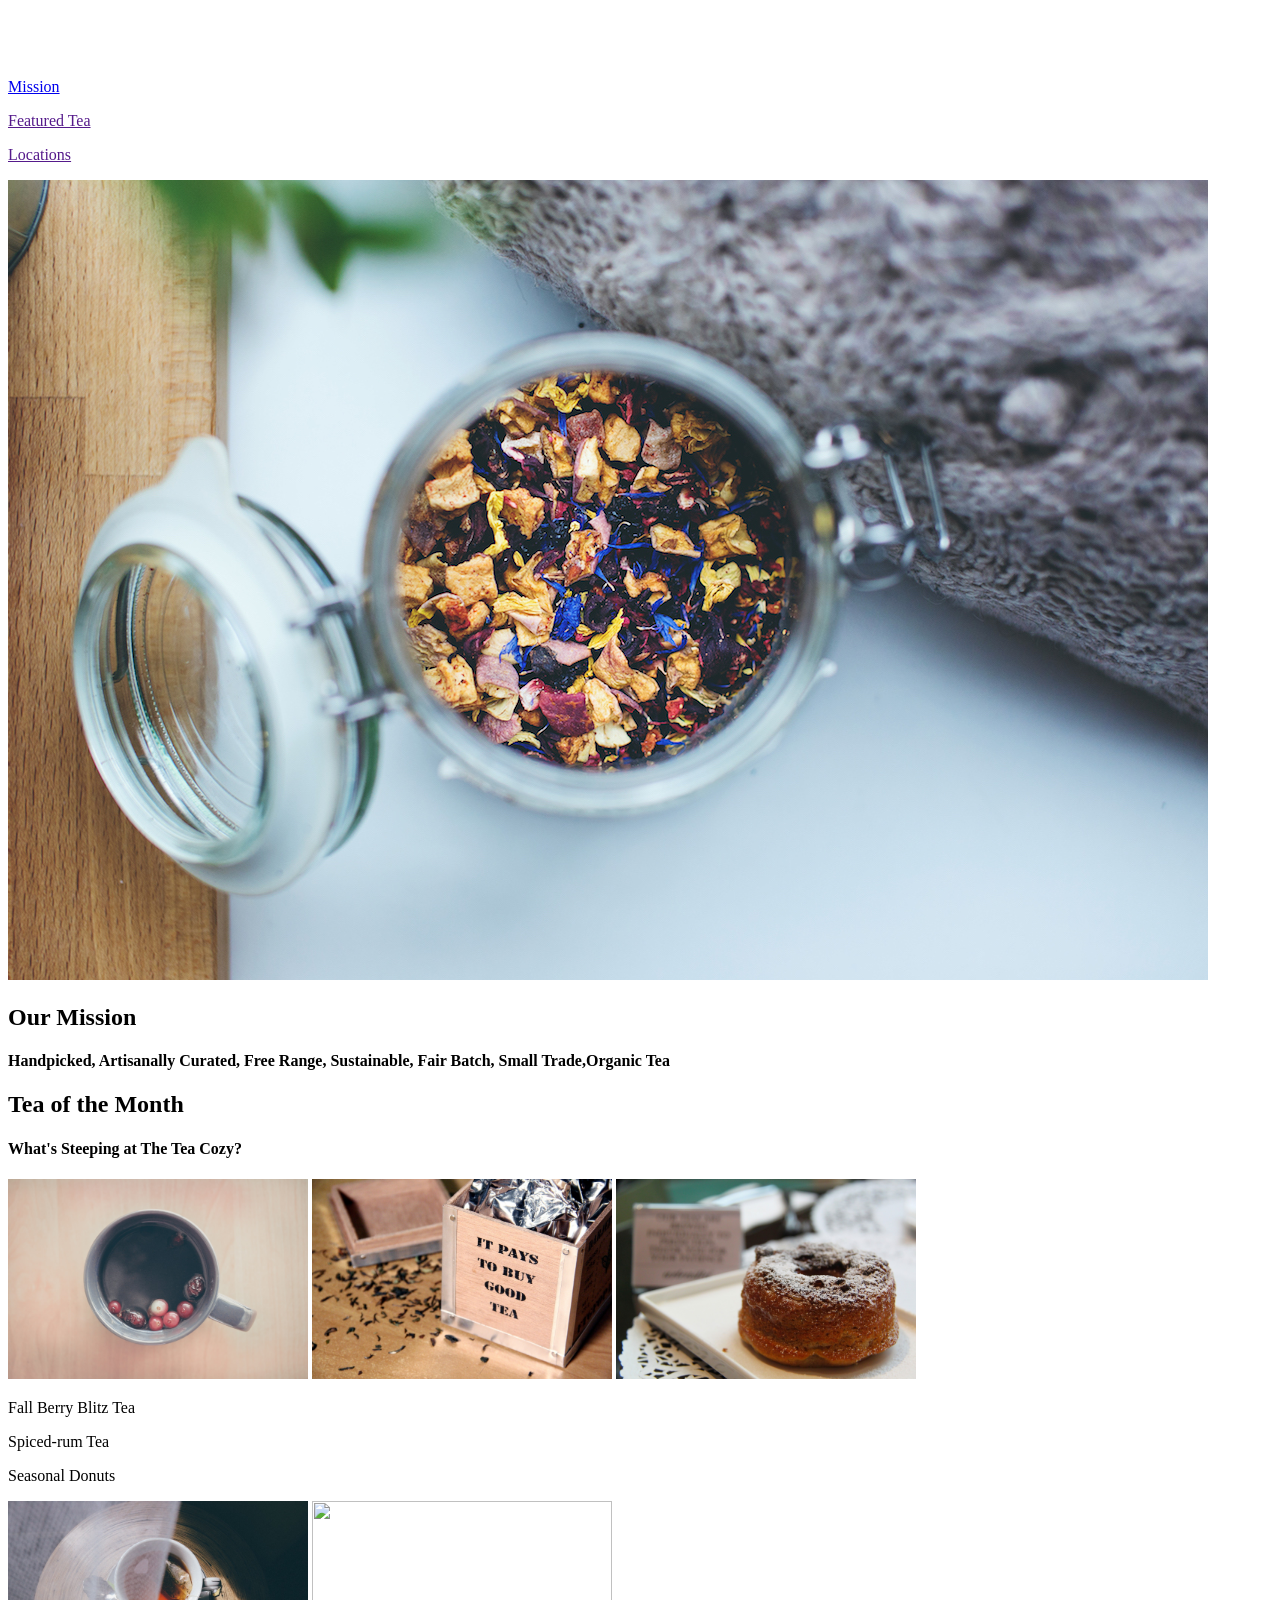
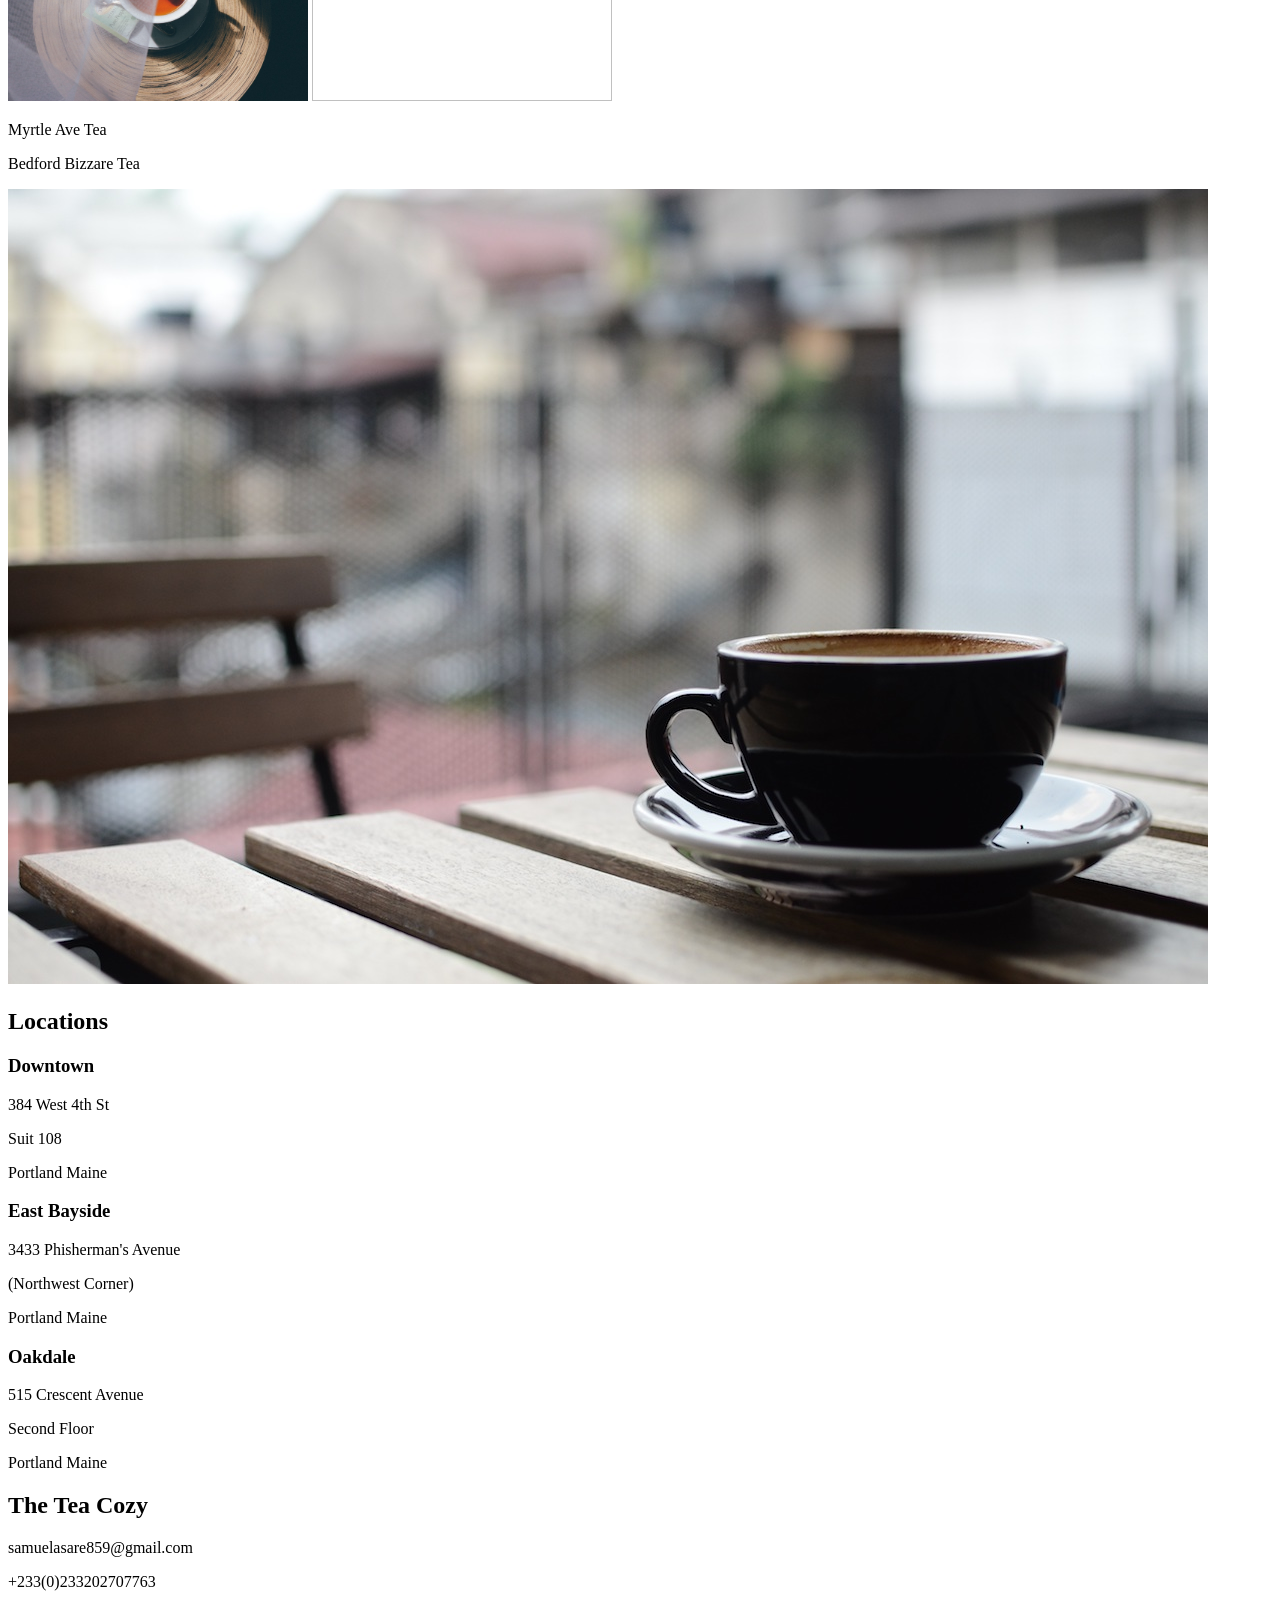
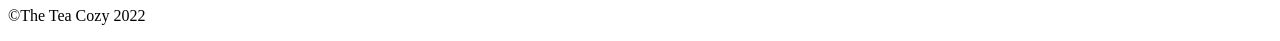
==== Tea_Project.html @ 99950bdd "Rename index.html to Tea_Project.html" ====
<!DOCTYPE html>
<html lang="en">

<head>
    <title> Tea Project </title>
    <meta name="viewport" content="width=device-width, initial-scale=1.0">
    <link rel="stylesheet" href="Tea_project.css">
</head>

<body>
    <header>
        <img src="\Images\img-tea-cozy-logo.png" alt="Tea Cozy Logo" height="50px">
        <div name="menu">
            <p><a href="#mission">Mission</a></p>
            <p><a href="">Featured Tea</a></p>
            <p><a href="">Locations</a></p>
        </div>
    </header>

    <main>
        <img src="\Images\img-mission-background.jpg" alt="">
        <div class="mission_statement" id="mission">
            <h2>Our Mission</h2>
            <h4> Handpicked, Artisanally Curated, Free Range, Sustainable, Fair Batch, Small Trade,Organic Tea</h4>
        </div>

        <div class="Tea_month">
            <h2>Tea of the Month</h2>
            <h4>What's Steeping at The Tea Cozy?</h4>
        </div>
    </main>

    <section>
        <div class="img_list1">
            <img src="\Images\img-berryblitz.jpg" alt="Fall Berry Blitz Tea" width="300px" height="200px">
           
            <img src="\Images\img-spiced-rum.jpg" alt="Spiced-rum Tea" width="300px" height="200px">
    
            <img src="\Images\img-donut.jpg" alt="Seasonal Donuts" width="300px" height="200px">
         </div>

         <div class="p_list1">
            <p>Fall Berry Blitz Tea</p>
            <p>Spiced-rum Tea</p>
            <p>Seasonal Donuts</p>
        </div>

         <div class="img_list2">
            <img src="\Images\img-myrtle-ave.jpg" alt="" width="300px" height="200px">
            <img src="\Images\img-bedford-bizarre.jpg" alt="" width="300px" height="200px">    
        </div>

        <div class="p_list2">
            <p> Myrtle Ave Tea</p>
            <p>Bedford Bizzare Tea</p>
        </div>
    </section>

    <aside>
        <img src="\Images\img-locations-background.jpg" alt="Locations Background">
        <h2>Locations</h2>
    <div class="locations">
        <div class="downtown" id="dt">
            <h3>Downtown</h3>
            <p>384 West 4th St</p>
            <p>Suit 108</p>
            <p>Portland Maine</p>
        </div>

        <div class="downtown" id="bayside">
            <h3>East Bayside</h3>
            <p>3433 Phisherman's Avenue</p>
            <p>(Northwest Corner)</p>
            <p>Portland Maine</p>
        </div>

        <div class="downtown" id="oakdale">
            <h3>Oakdale</h3>
            <p>515 Crescent Avenue</p>
            <p>Second Floor</p>
            <p>Portland Maine</p>
        </div>
    </div>
    </aside>

    <footer>
         <div class="contact_info">
            <h2>The Tea Cozy</h2>
            <p>samuelasare859@gmail.com</p>
            <p>+233(0)233202707763</p>
         </div>

            <p class="copyright">&copyThe Tea Cozy 2022</p>
        
    </footer>


</body>

</html>
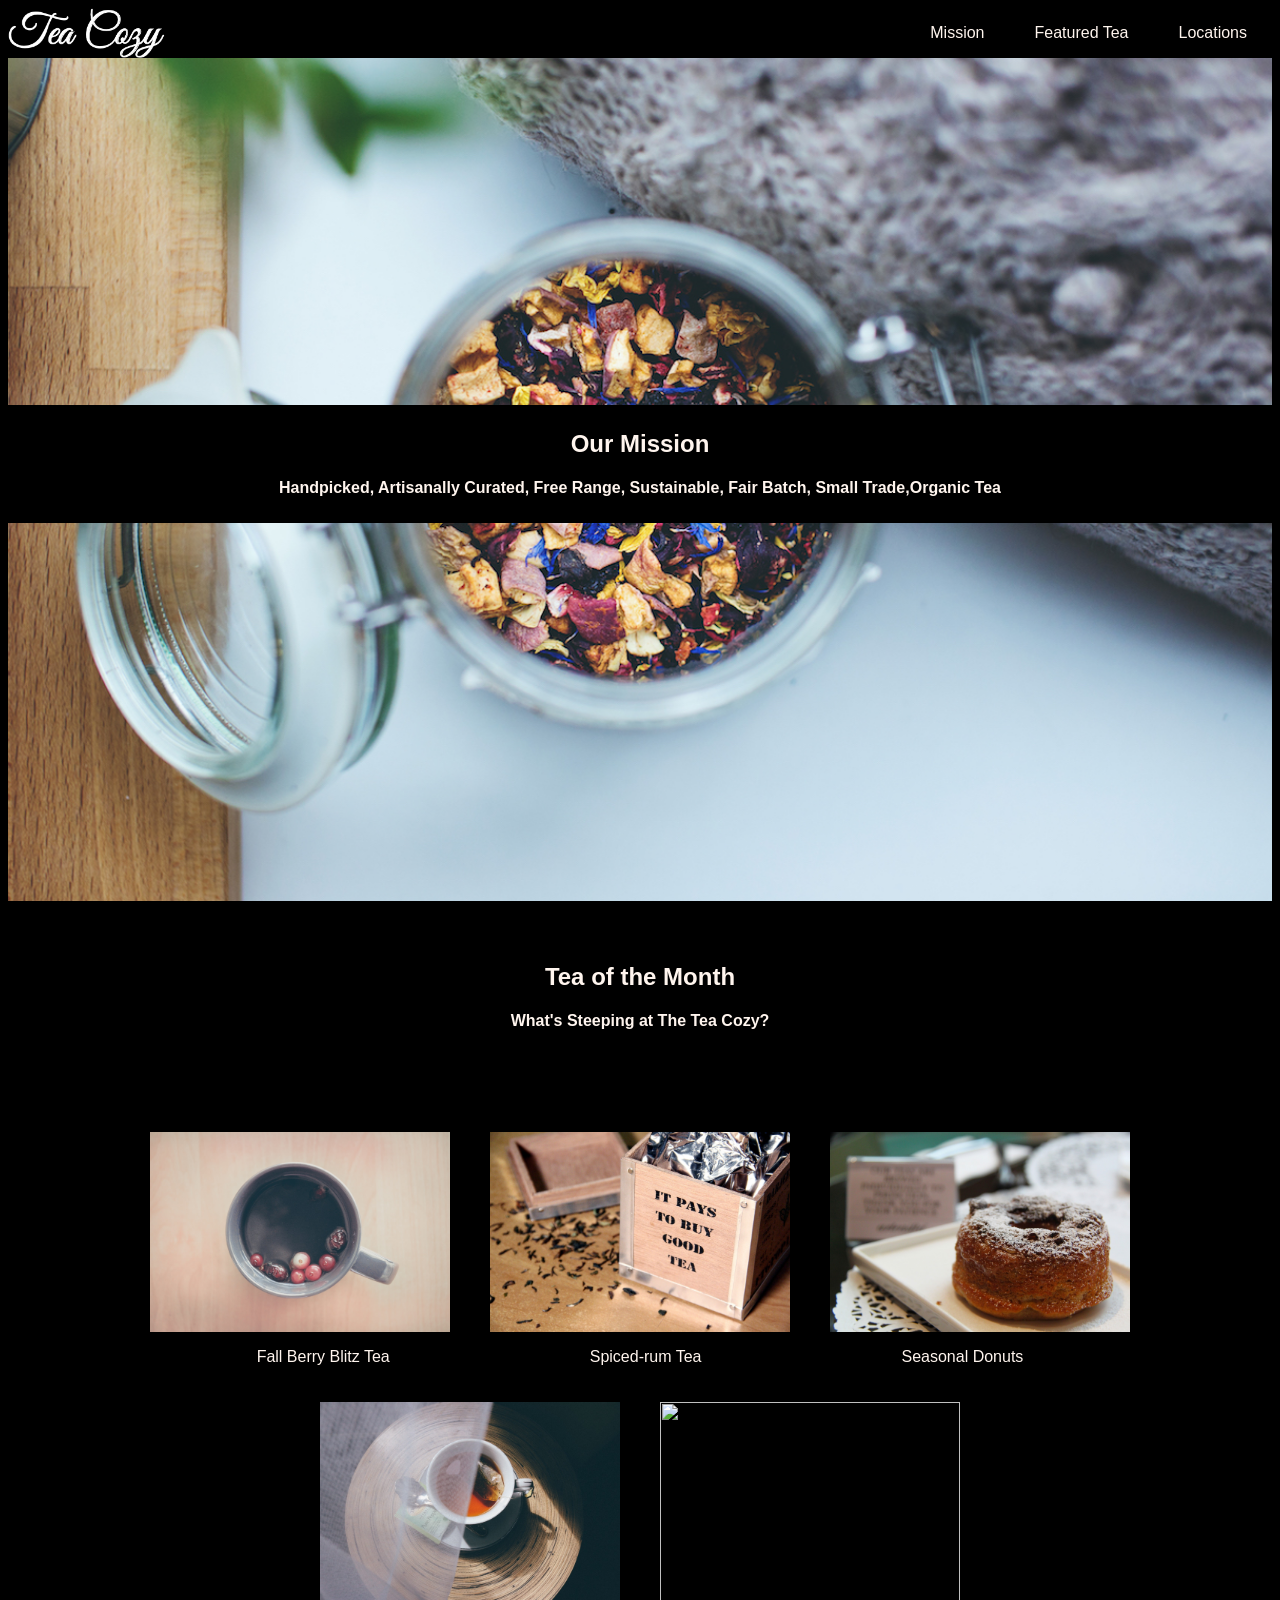
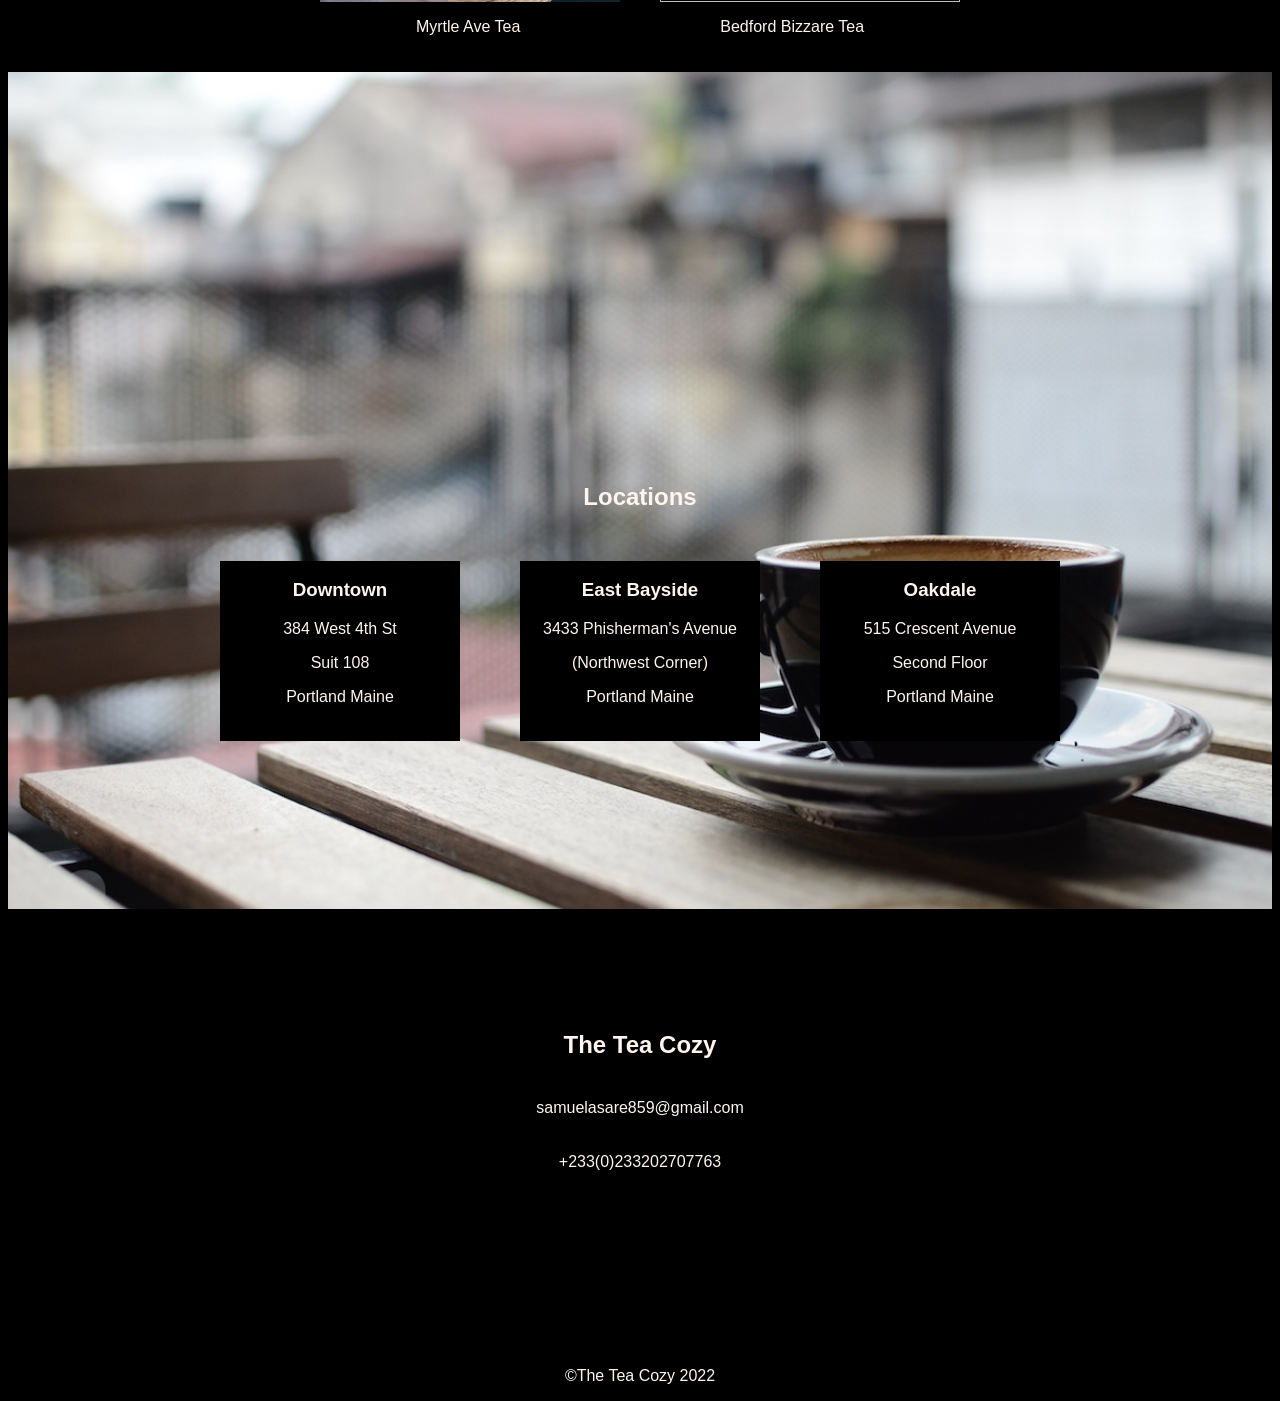
==== commit dc0bf855: "Update Tea_Project.html" ====
--- a/Tea_Project.html
+++ b/Tea_Project.html
@@ -4,7 +4,7 @@
 <head>
     <title> Tea Project </title>
     <meta name="viewport" content="width=device-width, initial-scale=1.0">
-    <link rel="stylesheet" href="Tea_project.css">
+    <link rel="stylesheet" href="\Css\Tea_project.css">
 </head>
 
 <body>
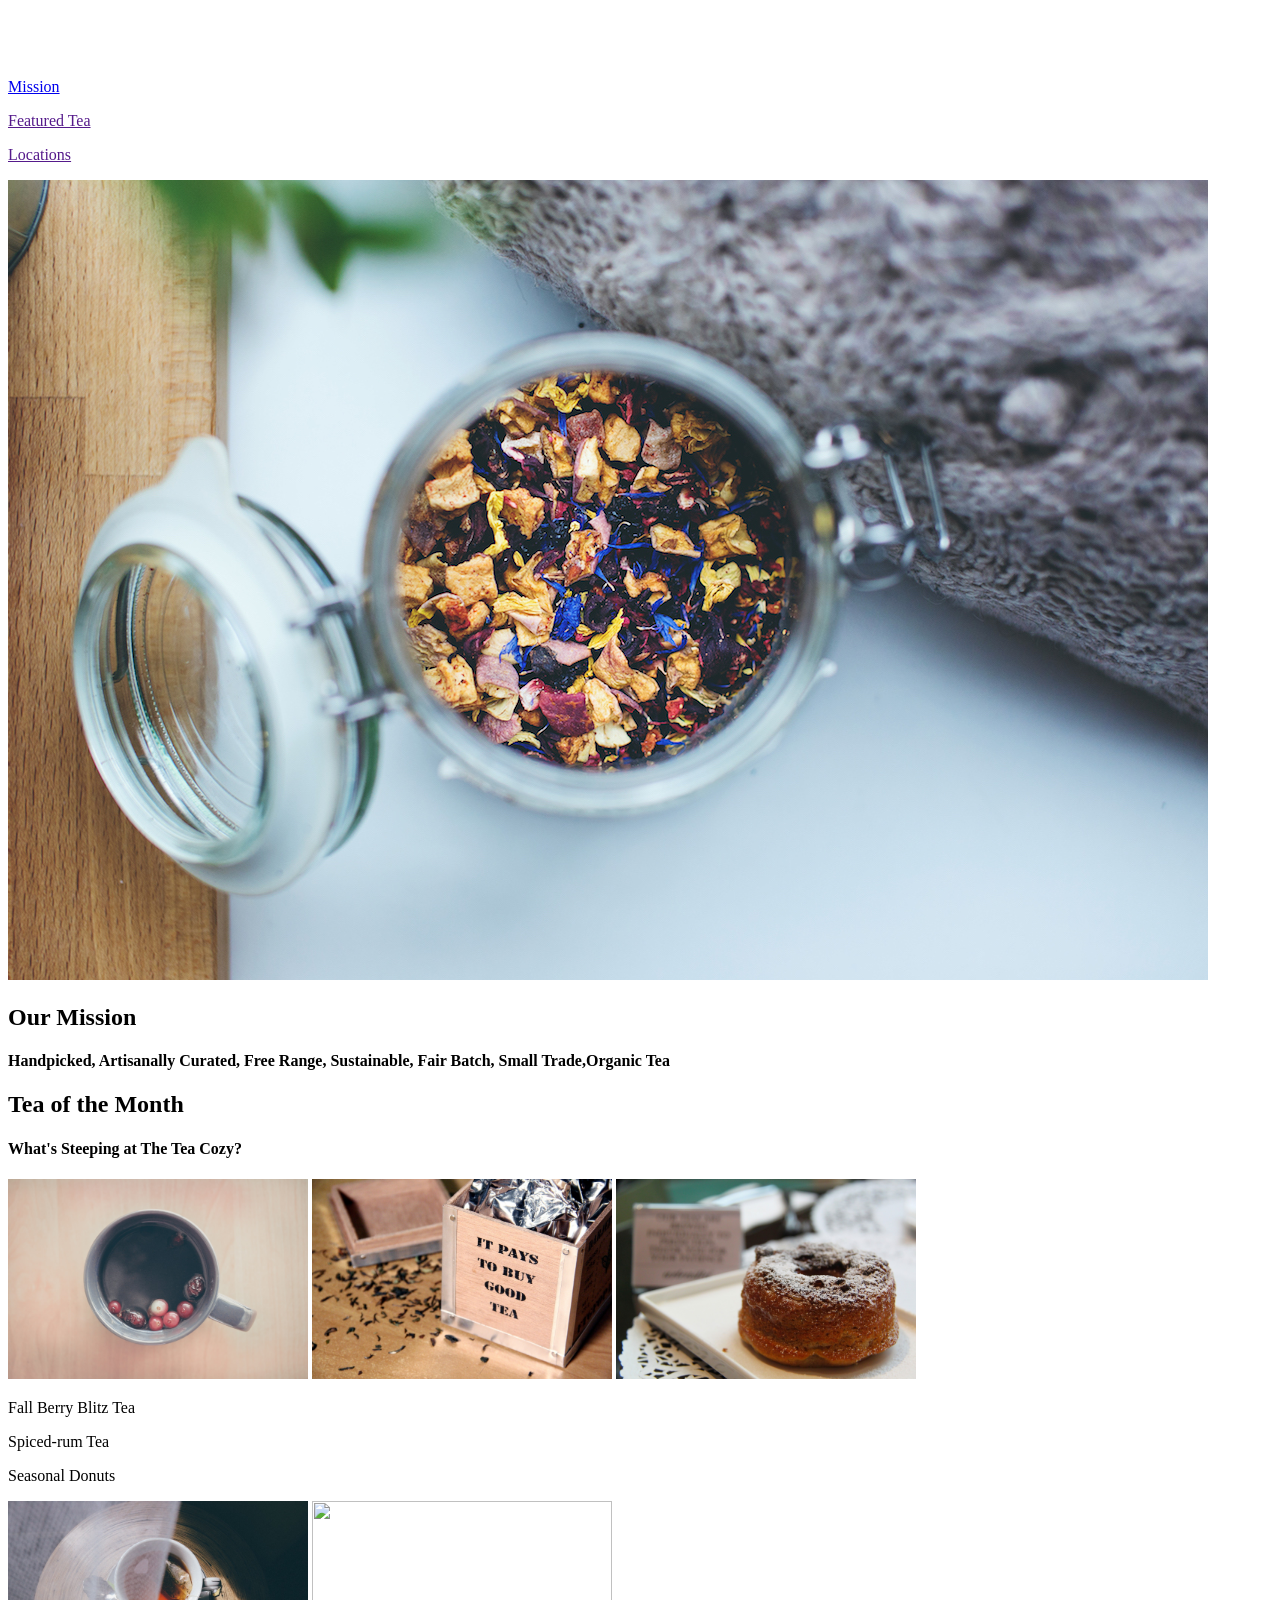
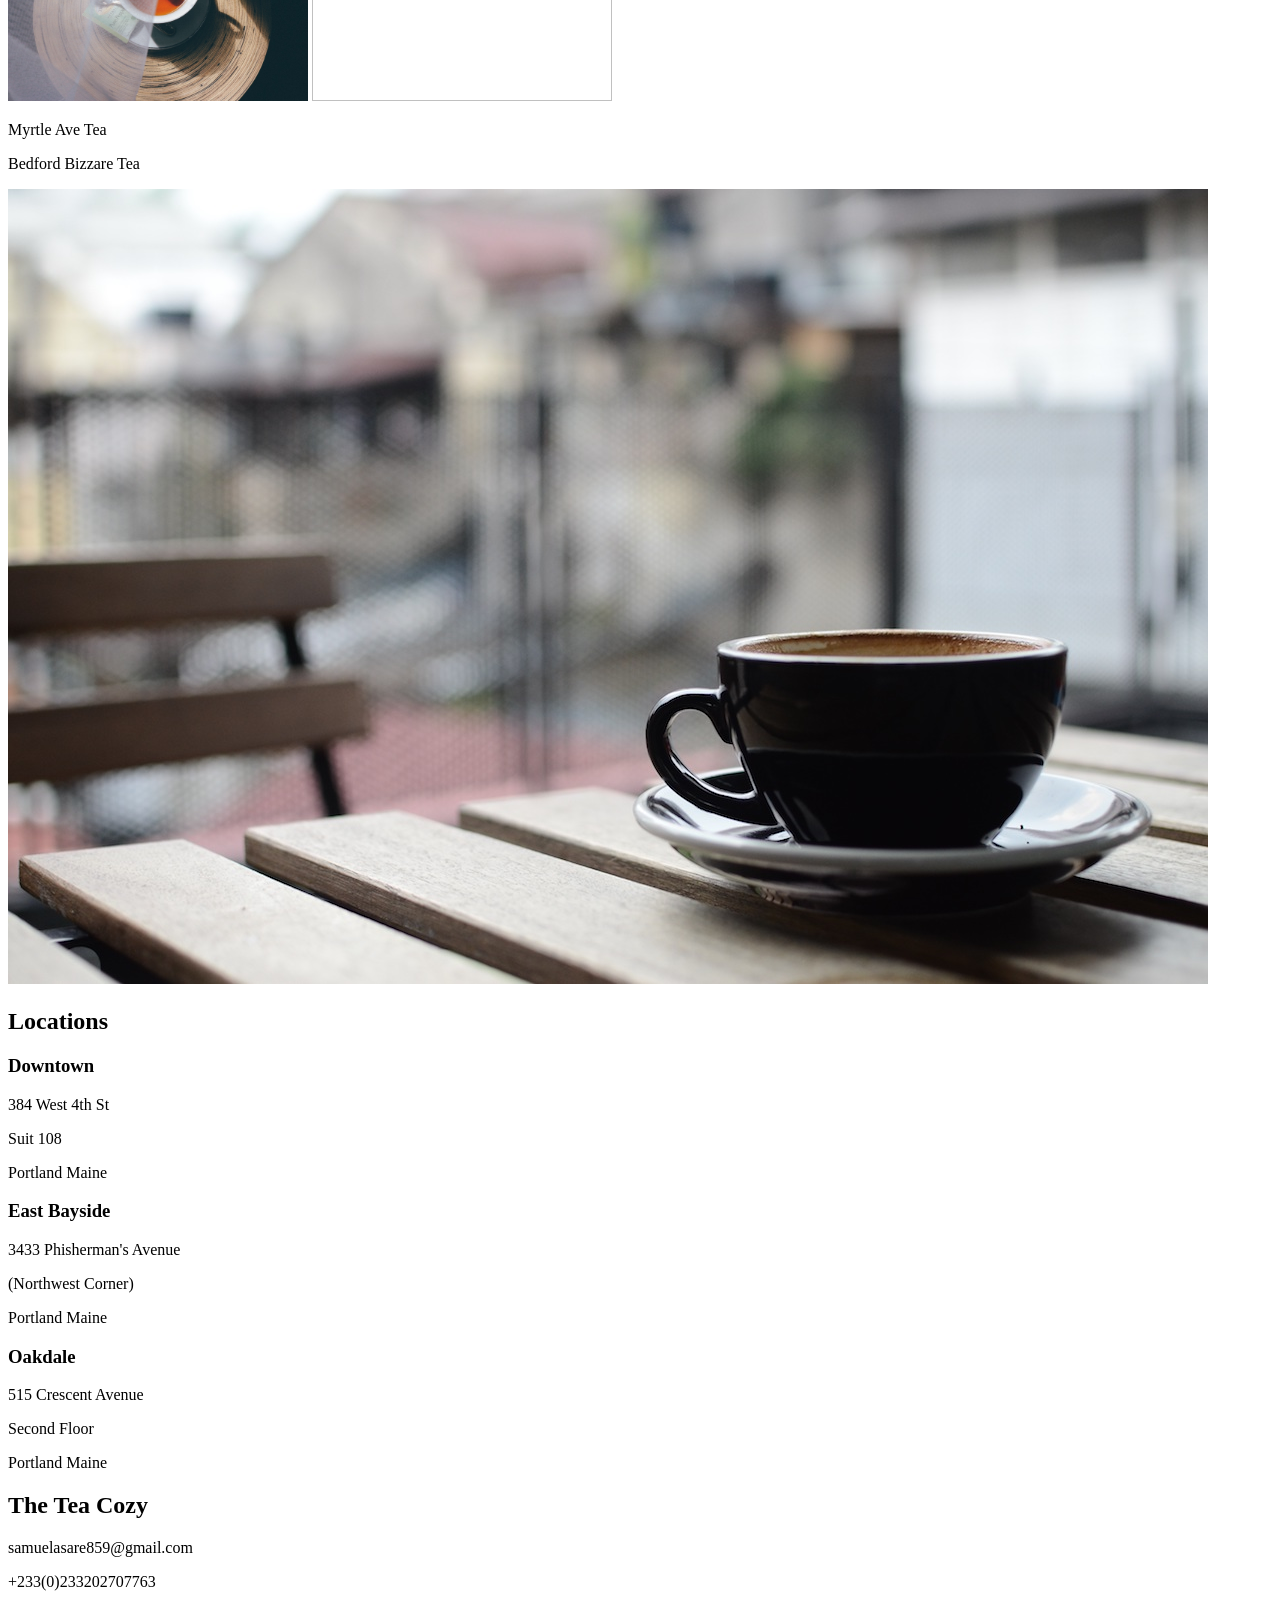
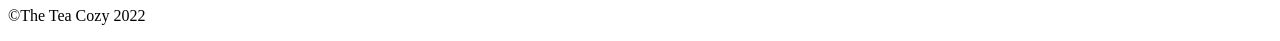
==== commit da3acdc1: "Update Tea_Project.html" ====
--- a/Tea_Project.html
+++ b/Tea_Project.html
@@ -4,7 +4,7 @@
 <head>
     <title> Tea Project </title>
     <meta name="viewport" content="width=device-width, initial-scale=1.0">
-    <link rel="stylesheet" href="\Css\Tea_project.css">
+    <link rel="stylesheet" href="Tea_project.css">
 </head>
 
 <body>
